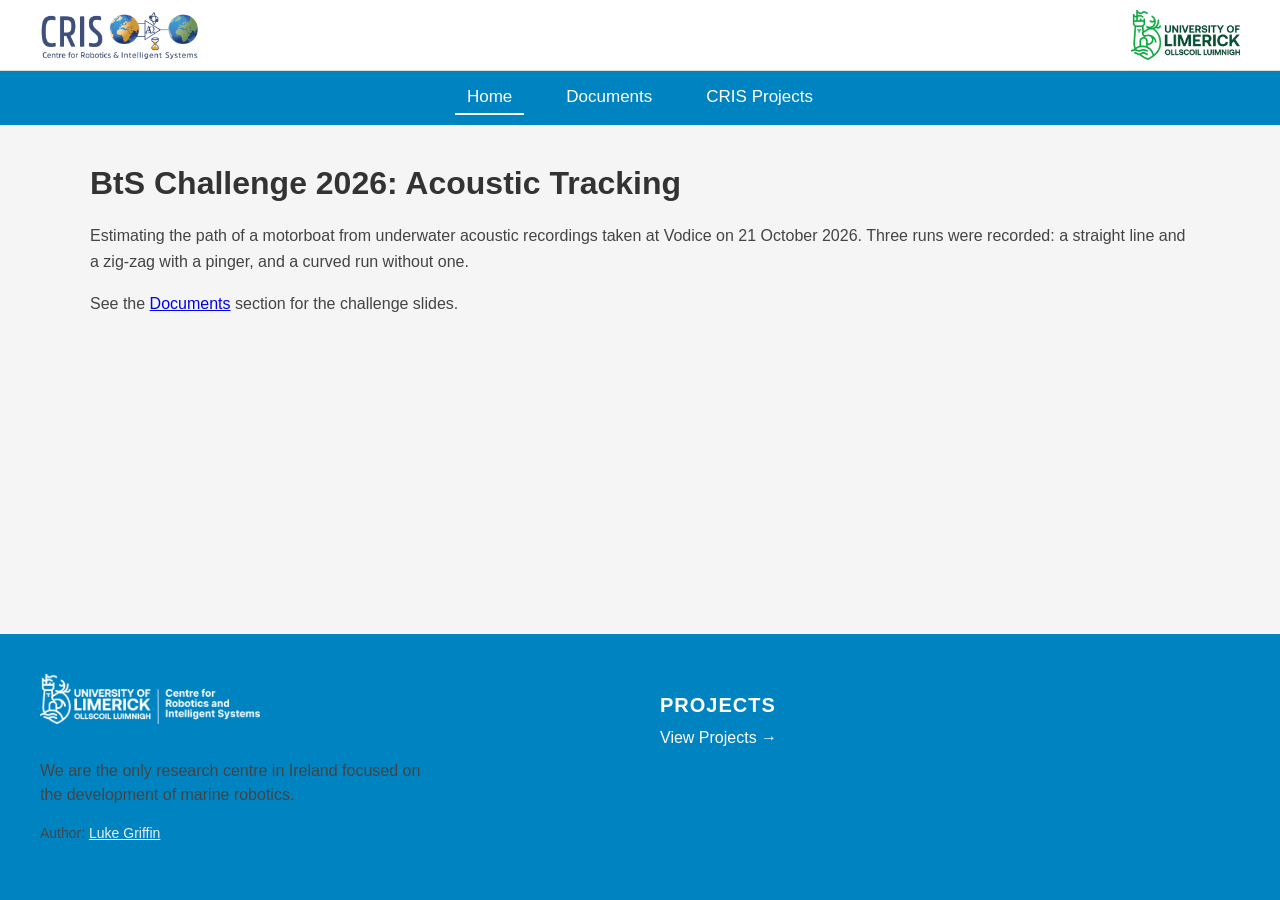
==== index.html @ bcedda14 "Add GitHub Pages site for the acoustic challenge Based on the CRIS GitHub page template, with a home" ====
<!DOCTYPE html>
<html lang="en">

<head>
    <meta charset="UTF-8">
    <meta name="viewport" content="width=device-width, initial-scale=1.0">
    <title>BtS Acoustic Challenge 2026 | CRIS</title>
    <link rel="stylesheet" href="css/styles.css">
    <script src="js/include.js" defer></script>
    <link rel="icon" type="image/x-icon" href="favicon.ico">
</head>

<body>

    <!-- Auto-included Header -->
    <div data-include="header.html"></div>

    <main class="content">
        <h1>BtS Challenge 2026: Acoustic Tracking</h1>

        <p>
            Estimating the path of a motorboat from underwater acoustic recordings taken at Vodice on 21 October 2026.
            Three runs were recorded: a straight line and a zig-zag with a pinger, and a curved run without one.
        </p>

        <p>
            See the <a href="documents.html">Documents</a> section for the challenge slides.
        </p>

    </main>

    <div data-include="footer.html"></div>

</body>

</html>
---- css/styles.css ----
/* -----------------------------------------------------------
   GLOBAL RESET + BASE
------------------------------------------------------------*/
html, body {
  margin: 0;
  padding: 0;
  font-family: Arial, sans-serif;
  height: 100%;
  display: flex;
  flex-direction: column;
}

body {
  background: #f5f5f5;
}

/* Main content grows to push footer down */
.content {
  flex: 1;
  padding: 40px 20px;
  max-width: 1100px;
  margin: 0 auto;
}

/* -----------------------------------------------------------
   HEADER (TOP WHITE BAR)
------------------------------------------------------------*/
.topbar {
  background: #ffffff;
  padding: 10px 0;
  border-bottom: 1px solid #ddd;
}

.topbar-inner {
  max-width: 1200px;
  margin: 0 auto;
  padding: 0 20px;

  display: flex;
  align-items: center;
  justify-content: space-between;
}

/* Logos equal size */
.cris-logo,
.ul-logo {
  height: 50px;
  width: auto;
  object-fit: contain;
}

/* UL logo spacing */
.ul-logo {
  margin-left: 12px;
}

/* -----------------------------------------------------------
   NAVIGATION BAR
------------------------------------------------------------*/
.navbar {
  background: #0083c1;
  padding: 10px 0;
  display: flex;
  justify-content: center;
  gap: 30px;
}

.nav-item {
  color: #ffffff;
  text-decoration: none;
  font-size: 17px;
  padding: 6px 12px;
  transition: 0.2s;
}

.nav-item:hover {
  opacity: 0.8;
}

.nav-item.active {
  border-bottom: 2px solid #ffffff;
}

/* -----------------------------------------------------------
   MAIN PAGE CONTENT STYLES
------------------------------------------------------------*/
h1 {
  margin-top: 0;
  font-size: 32px;
  color: #333;
  font-weight: bold;
}

p {
  font-size: 16px;
  color: #444;
  line-height: 1.6em;
  margin-bottom: 16px;
}

/* Image added under description */
.cris-image-wrapper {
  margin-top: 30px;
  text-align: center;
}

.cris-image {
  max-width: 100%;
  height: auto;
  border-radius: 6px;
  box-shadow: 0 3px 10px rgba(0,0,0,0.15);
}

/* -----------------------------------------------------------
   PROJECTS PAGE
------------------------------------------------------------*/
.project-list {
  display: flex;
  flex-direction: column;
  gap: 25px;
}

.project-item {
  background: #ffffff;
  padding: 20px;
  border-radius: 6px;
  box-shadow: 0 2px 6px rgba(0,0,0,0.1);
}

.project-item h2 {
  margin-top: 0;
}

/* -----------------------------------------------------------
   FOOTER (UPDATED + RESPONSIVE)
------------------------------------------------------------*/
.footer {
  background: #0083c1;
  color: #ffffff;
  padding: 40px 20px;
  margin-top: 40px;
}

.footer-inner {
  max-width: 1200px;
  margin: 0 auto;

  display: flex;
  justify-content: space-between;
  align-items: flex-start;
  gap: 40px;

  flex-wrap: wrap; /* stacks on mobile */
}

/* Footer Left */
.footer-left {
  flex: 1;
  min-width: 260px;
}

.footer-logo {
  max-width: 220px;
  margin-bottom: 15px;
}

.footer-left p {
  margin-bottom: 16px;
  line-height: 1.5em;
}

/* Social icons */
.footer-socials img {
  width: 26px;
  margin-right: 10px;
  opacity: 0.9;
  transition: 0.2s;
}

.footer-socials img:hover {
  opacity: 1;
}

/* Author credit */
.footer-author {
  margin-top: 15px;
  font-size: 14px;
  opacity: 0.9;
}

.footer-author a {
  color: #ffffff;
  text-decoration: underline;
  transition: 0.2s;
}

.footer-author a:hover {
  opacity: 0.8;
}

/* Footer Right */
.footer-right {
  flex: 1;
  min-width: 200px;
}

.footer-right h3 {
  font-size: 20px;
  margin-bottom: 12px;
  letter-spacing: 1px;
}

.footer-link {
  color: #ffffff;
  text-decoration: none;
  font-size: 16px;
  transition: 0.2s;
}

.footer-link:hover {
  opacity: 0.8;
}

/* -----------------------------------------------------------
   MOBILE FOOTER FIX (PREVENTS BAD SPACING)
------------------------------------------------------------*/
@media (max-width: 700px) {
  .footer-inner {
    flex-direction: column;
    text-align: center;
    gap: 20px;
  }

  .footer-left,
  .footer-right {
    width: 100%;
  }

  .footer-logo {
    margin: 0 auto 15px;
  }

  .footer-socials img {
    width: 30px;
    margin: 0 8px;
  }

  .footer-right h3 {
    margin-top: 10px;
  }
}
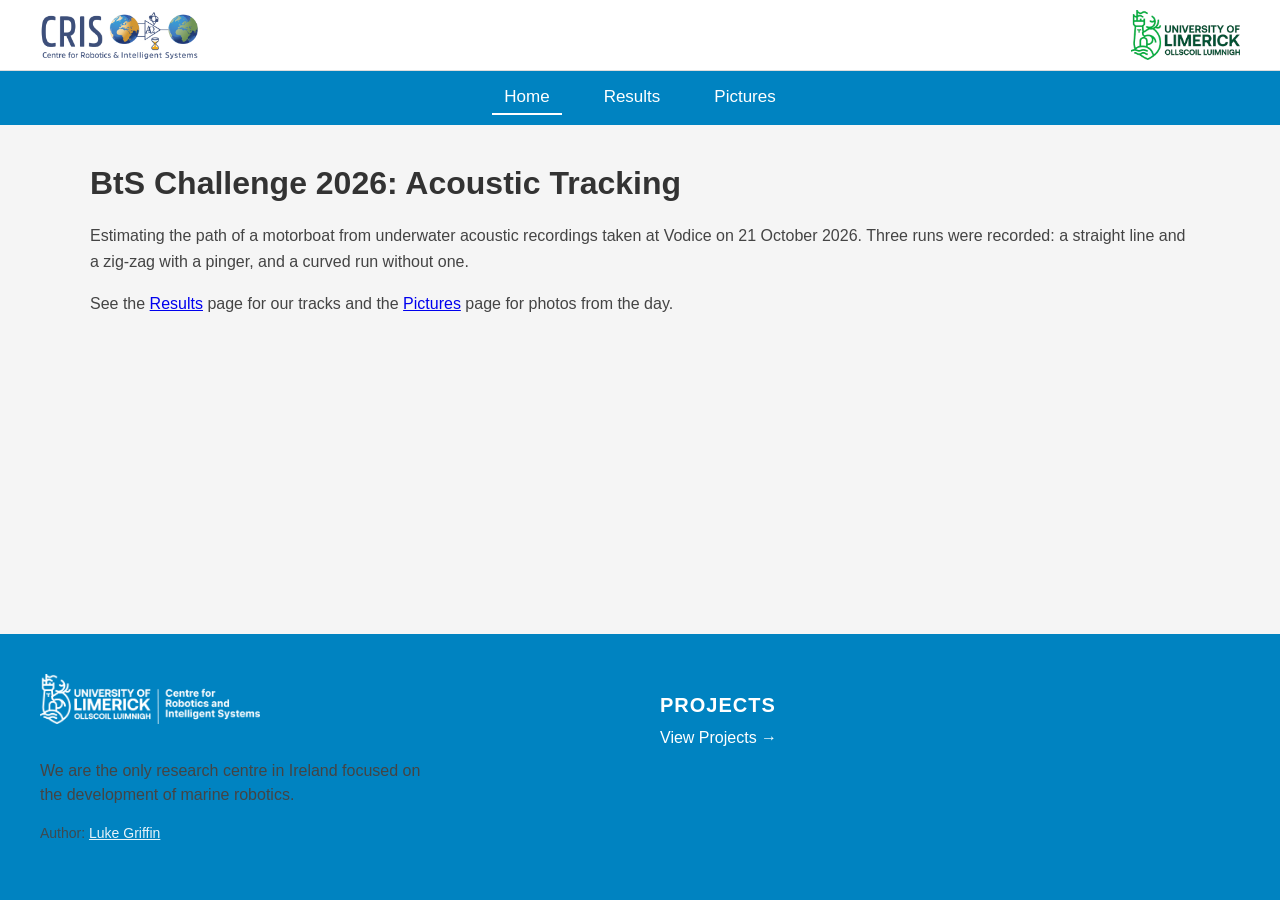
==== commit 4a86863a: "Replace Documents with Results page and add Pictures page Results has a placeholder card for each of" ====
--- a/index.html
+++ b/index.html
@@ -24,7 +24,7 @@
         </p>
 
         <p>
-            See the <a href="documents.html">Documents</a> section for the challenge slides.
+            See the <a href="results.html">Results</a> page for our tracks and the <a href="pictures.html">Pictures</a> page for photos from the day.
         </p>
 
     </main>
